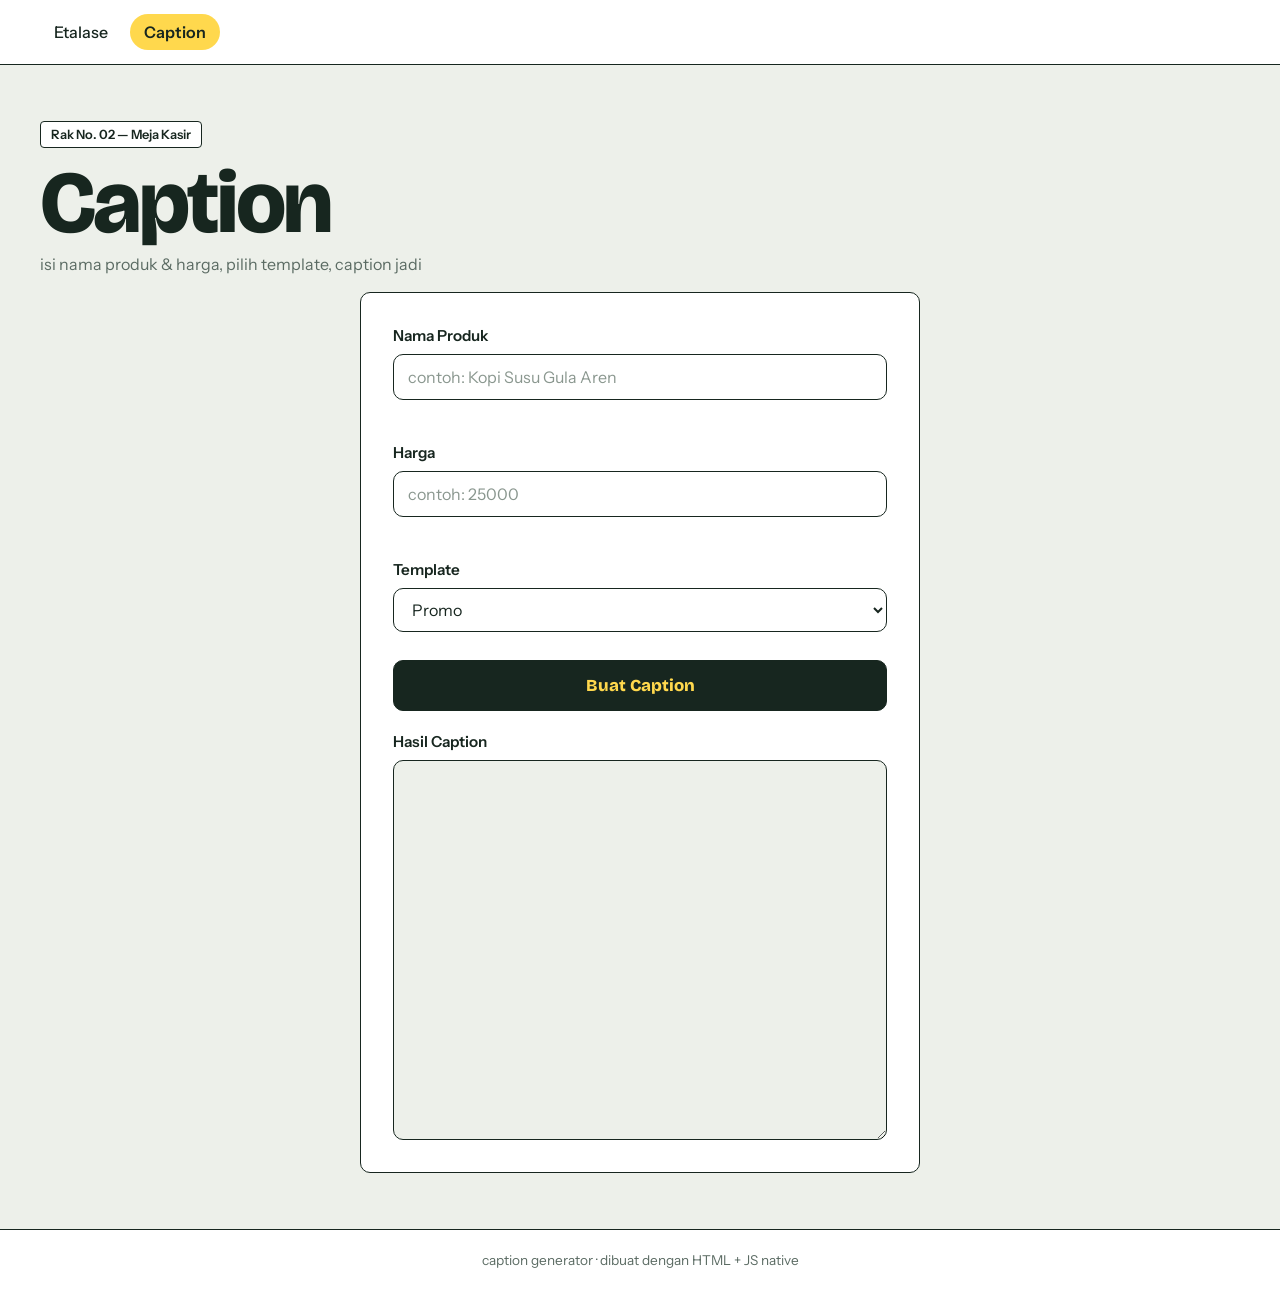
==== form.html @ 746e1d64 "Web dengan endpoint dari dummyjson" ====
<!DOCTYPE html>
<html lang="id">
<head>
<meta charset="UTF-8">
<meta name="viewport" content="width=device-width, initial-scale=1.0">
<title>Caption — Generator Caption Produk</title>
<link rel="stylesheet" href="css/index.css">
<link rel="stylesheet" href="css/form.css">
</head>
<body>

  <nav>
    <a href="index.html">Etalase</a>
    <a href="form.html" aria-current="page">Caption</a>
  </nav>

  <header>
    <div class="eyebrow">Rak No. 02 — Meja Kasir</div>
    <h1>Caption</h1>
    <p>isi nama produk &amp; harga, pilih template, caption jadi</p>
  </header>

  <main>
    <form id="form" novalidate>
      <label for="nama">Nama Produk</label>
      <input type="text" id="nama" placeholder="contoh: Kopi Susu Gula Aren" aria-describedby="nama-error">
      <small class="error" id="nama-error" aria-live="polite"></small>

      <label for="harga">Harga</label>
      <input type="number" id="harga" placeholder="contoh: 25000" aria-describedby="harga-error">
      <small class="error" id="harga-error" aria-live="polite"></small>

      <label for="template">Template</label>
      <select id="template">
        <option value="promo">Promo</option>
        <option value="santai">Santai</option>
        <option value="formal">Formal</option>
      </select>

      <button type="submit">Buat Caption</button>

      <label for="caption">Hasil Caption</label>
      <textarea id="caption" rows="14" readonly></textarea>
    </form>
  </main>

  <footer>
    caption generator &middot; dibuat dengan HTML + JS native
  </footer>

<script src="js/form.js"></script>
</body>
</html>
---- css/index.css ----
@import url('https://fonts.googleapis.com/css2?family=Bricolage+Grotesque:opsz,wght@12..96,600;12..96,800&family=Instrument+Sans:wght@400;500;600&display=swap');

:root {
  --paper: #edf0ea;
  --card: #ffffff;
  --shelf: #e1e7de;
  --ink: #17261f;
  --muted: #5b6b63;
  --line: #c9d1c6;
  --tag: #ffd84d;
  --signal: #1f5eff;
  --ok: #1d7a46;
  --warn: #b45309;
  --bad: #b42318;

  --font-display: 'Bricolage Grotesque', 'Segoe UI', system-ui, sans-serif;
  --font-body: 'Instrument Sans', 'Segoe UI', system-ui, sans-serif;

  --gap: 20px;
  --radius: 10px;
}

*, *::before, *::after { box-sizing: border-box; }
[hidden] { display: none !important; }

html { -webkit-text-size-adjust: 100%; }

body {
  margin: 0;
  min-height: 100vh;
  display: flex;
  flex-direction: column;
  background: var(--paper);
  color: var(--ink);
  font-family: var(--font-body);
  font-size: 16px;
  line-height: 1.5;
}

img { display: block; max-width: 100%; }

:focus-visible {
  outline: 3px solid var(--signal);
  outline-offset: 2px;
}

nav {
  display: flex;
  gap: 8px;
  padding: 14px clamp(16px, 4vw, 40px);
  border-bottom: 1.5px solid var(--ink);
  background: var(--card);
}

nav a {
  padding: 6px 14px;
  border-radius: 999px;
  color: var(--ink);
  text-decoration: none;
  font-weight: 500;
}

nav a:hover { background: var(--shelf); }

nav a[aria-current="page"] {
  background: var(--tag);
  font-weight: 600;
}

header {
  padding: clamp(28px, 6vw, 56px) clamp(16px, 4vw, 40px) 8px;
  max-width: 1280px;
  width: 100%;
  margin: 0 auto;
}

.eyebrow {
  display: inline-block;
  padding: 3px 10px;
  border: 1.5px solid var(--ink);
  border-radius: 4px;
  background: var(--card);
  font-size: 0.8rem;
  font-weight: 600;
}

header h1 {
  margin: 14px 0 6px;
  font-family: var(--font-display);
  font-weight: 800;
  font-size: clamp(2.6rem, 9vw, 5.5rem);
  line-height: 0.95;
  letter-spacing: -0.03em;
}

header p {
  margin: 0;
  max-width: 60ch;
  color: var(--muted);
}

.controls {
  position: sticky;
  top: 0;
  z-index: 10;
  display: flex;
  flex-wrap: wrap;
  gap: 12px;
  max-width: 1280px;
  width: 100%;
  margin: 0 auto;
  padding: 16px clamp(16px, 4vw, 40px);
  background: var(--paper);
}

input[type="text"],
input[type="number"],
select,
textarea {
  font: inherit;
  color: var(--ink);
  background: var(--card);
  border: 1.5px solid var(--ink);
  border-radius: var(--radius);
  padding: 10px 14px;
}

.controls input[type="text"] { flex: 1 1 260px; min-width: 0; }
.controls select { flex: 0 1 240px; cursor: pointer; text-transform: capitalize; }

input::placeholder, textarea::placeholder { color: #8a978f; }

main {
  flex: 1;
  width: 100%;
  max-width: 1280px;
  margin: 0 auto;
  padding: 8px clamp(16px, 4vw, 40px) 56px;
}

#status {
  margin: 8px 0 20px;
  padding: 14px 18px;
  border: 1.5px dashed var(--line);
  border-radius: var(--radius);
  color: var(--muted);
  text-align: center;
}
#status:empty { display: none; }
#status.error { border-color: var(--bad); color: var(--bad); background: #fdf0ee; }

.grid {
  display: grid;
  grid-template-columns: repeat(auto-fill, minmax(210px, 1fr));
  gap: var(--gap);
}

/* ===== Kartu produk =====
   Struktur yang diharapkan dari JS:
   <article class="card">
     <div class="card-img">
       <span class="badge-diskon">-12%</span>
       <img src="..." alt="..." loading="lazy">
     </div>
     <div class="card-body">
       <span class="card-cat">beauty</span>
       <h3 class="card-title">Nama produk</h3>
       <div class="card-meta">
         <span class="rating">4.5</span>
         <span class="stock low">Sisa 4</span>
       </div>
       <div class="card-price-row">
         <span class="price">$9.99</span>
       </div>
     </div>
   </article>
*/
.card {
  display: flex;
  flex-direction: column;
  background: var(--card);
  border: 1.5px solid var(--ink);
  border-radius: var(--radius);
  overflow: hidden;
  content-visibility: auto;
  contain-intrinsic-size: 330px 420px;
}

.card:hover .card-title { text-decoration: underline; text-underline-offset: 3px; }

.card-img {
  position: relative;
  aspect-ratio: 1 / 1;
  background: var(--shelf);
  border-bottom: 1.5px solid var(--ink);
}

.card-img img {
  width: 100%;
  height: 100%;
  object-fit: contain;
  padding: 8px;
}

.badge-diskon {
  position: absolute;
  top: 10px;
  left: 10px;
  padding: 2px 8px;
  border-radius: 4px;
  background: var(--ink);
  color: var(--tag);
  font-size: 0.8rem;
  font-weight: 600;
}

.card-body {
  display: flex;
  flex-direction: column;
  flex: 1;
  gap: 6px;
  padding: 14px;
}

.card-cat {
  color: var(--muted);
  font-size: 0.82rem;
  text-transform: capitalize;
}

.card-title {
  margin: 0;
  font-family: var(--font-display);
  font-weight: 600;
  font-size: 1.05rem;
  line-height: 1.25;
  display: -webkit-box;
  -webkit-line-clamp: 2;
  -webkit-box-orient: vertical;
  overflow: hidden;
}

.card-meta {
  display: flex;
  align-items: center;
  gap: 10px;
  font-size: 0.85rem;
  color: var(--muted);
}

.rating::before { content: "\2605\00a0"; color: #d99a00; }

.stock { color: var(--ok); font-weight: 500; }
.stock.low { color: var(--warn); }
.stock.out { color: var(--bad); }

.card-price-row {
  margin-top: auto;
  padding-top: 10px;
}

.price {
  position: relative;
  display: inline-block;
  padding: 5px 12px 5px 24px;
  background: var(--tag);
  color: var(--ink);
  font-family: var(--font-display);
  font-weight: 800;
  font-size: 1.1rem;
  clip-path: polygon(12px 0, 100% 0, 100% 100%, 12px 100%, 0 50%);
}

.price::before {
  content: "";
  position: absolute;
  left: 9px;
  top: 50%;
  width: 6px;
  height: 6px;
  margin-top: -3px;
  border-radius: 50%;
  background: var(--card);
}

.price-lama {
  margin-left: 8px;
  color: var(--muted);
  font-size: 0.85rem;
  text-decoration: line-through;
}

/* ===== Skeleton loading (opsional) =====
   Isi .grid dengan <div class="card skeleton"></div> x 12 saat fetch */
.skeleton {
  min-height: 330px;
  border-color: var(--line);
  background: linear-gradient(100deg, var(--card) 30%, var(--shelf) 50%, var(--card) 70%);
  background-size: 200% 100%;
  animation: shimmer 1.4s linear infinite;
}

@keyframes shimmer { to { background-position: -200% 0; } }

footer {
  padding: 20px clamp(16px, 4vw, 40px);
  border-top: 1.5px solid var(--ink);
  background: var(--card);
  color: var(--muted);
  font-size: 0.85rem;
  text-align: center;
}

@media (max-width: 560px) {
  .grid { grid-template-columns: repeat(2, 1fr); gap: 12px; }
  .card-body { padding: 10px; }
  .card-title { font-size: 0.95rem; }
  .controls select { flex: 1 1 100%; }
}

@media (prefers-reduced-motion: reduce) {
  .skeleton { animation: none; }
}
---- css/form.css ----
main {
  max-width: 640px;
}

#form {
  display: flex;
  flex-direction: column;
  gap: 6px;
  padding: clamp(18px, 4vw, 32px);
  background: var(--card);
  border: 1.5px solid var(--ink);
  border-radius: var(--radius);
}

#form label {
  margin-top: 14px;
  font-weight: 600;
  font-size: 0.95rem;
}

#form label:first-child { margin-top: 0; }

#form input,
#form select,
#form textarea {
  width: 100%;
}

#form select { cursor: pointer; }

/* ===== Validasi ===== */
.error {
  min-height: 1.2em;
  color: var(--bad);
  font-size: 0.85rem;
}

/* Tambahkan class "invalid" lewat JS pada input yang salah */
#form input.invalid {
  border-color: var(--bad);
  background: #fdf0ee;
}

/* ===== Tombol ===== */
#form button[type="submit"] {
  margin-top: 22px;
  padding: 12px 20px;
  font: inherit;
  font-family: var(--font-display);
  font-weight: 800;
  font-size: 1.05rem;
  color: var(--tag);
  background: var(--ink);
  border: 1.5px solid var(--ink);
  border-radius: var(--radius);
  cursor: pointer;
  transition: background 0.15s, color 0.15s;
}

#form button[type="submit"]:hover {
  background: var(--tag);
  color: var(--ink);
}

#form button[type="submit"]:active { transform: translateY(1px); }

/* ===== Hasil caption ===== */
#caption {
  min-height: 240px;
  resize: vertical;
  background: var(--paper);
  line-height: 1.6;
  white-space: pre-wrap;
}

#caption:focus { outline-offset: 2px; }
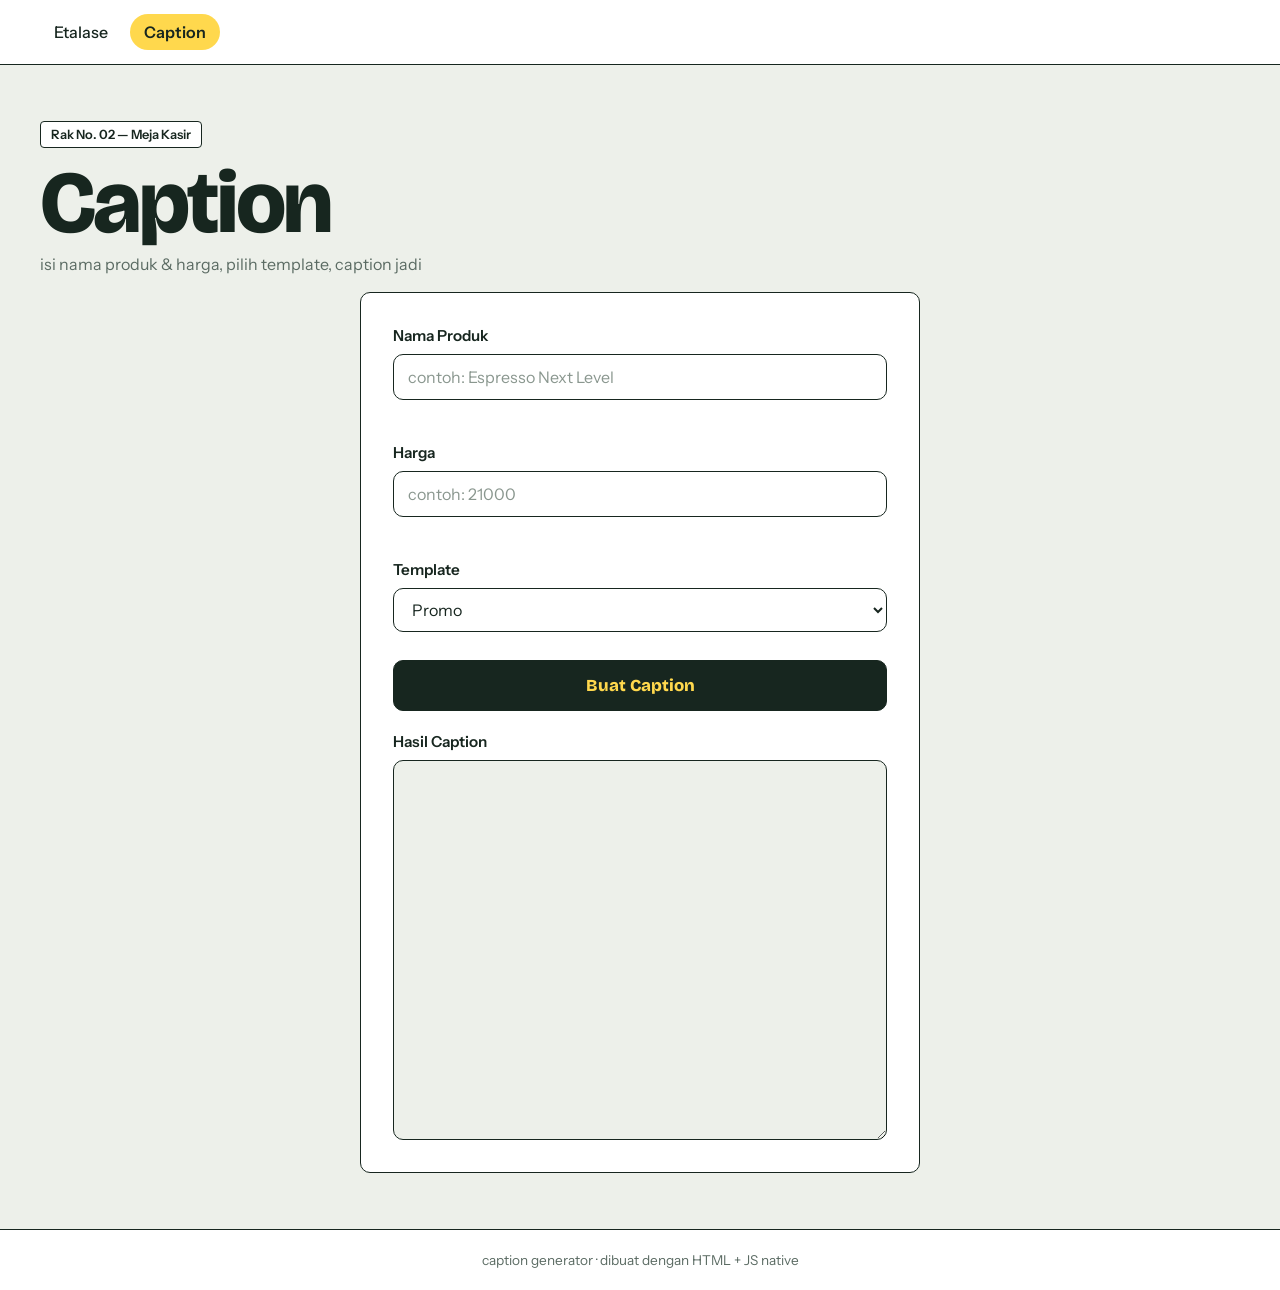
==== commit e027bb2a: "Fetching API,Consume API, dan JavaScript DOM" ====
--- a/form.html
+++ b/form.html
@@ -23,11 +23,11 @@
   <main>
     <form id="form" novalidate>
       <label for="nama">Nama Produk</label>
-      <input type="text" id="nama" placeholder="contoh: Kopi Susu Gula Aren" aria-describedby="nama-error">
+      <input type="text" id="nama" placeholder="contoh: Espresso Next Level" aria-describedby="nama-error">
       <small class="error" id="nama-error" aria-live="polite"></small>
 
       <label for="harga">Harga</label>
-      <input type="number" id="harga" placeholder="contoh: 25000" aria-describedby="harga-error">
+      <input type="number" id="harga" placeholder="contoh: 21000" aria-describedby="harga-error">
       <small class="error" id="harga-error" aria-live="polite"></small>
 
       <label for="template">Template</label>
@@ -35,6 +35,16 @@
         <option value="promo">Promo</option>
         <option value="santai">Santai</option>
         <option value="formal">Formal</option>
+        <option value="flashsale">Flash Sale</option>
+        <option value="storytelling">Storytelling</option>
+        <option value="minimalis">Minimalis</option>
+        <option value="humor">Humor</option>
+        <option value="premium">Premium</option>
+        <option value="problemSolusi">Problem &amp; Solusi</option>
+        <option value="testimoni">Testimoni</option>
+        <option value="newArrival">New Arrival</option>
+        <option value="hadiah">Hadiah</option>
+        <option value="hemat">Hemat</option>
       </select>
 
       <button type="submit">Buat Caption</button>
--- a/css/index.css
+++ b/css/index.css
@@ -155,26 +155,6 @@
   gap: var(--gap);
 }
 
-/* ===== Kartu produk =====
-   Struktur yang diharapkan dari JS:
-   <article class="card">
-     <div class="card-img">
-       <span class="badge-diskon">-12%</span>
-       <img src="..." alt="..." loading="lazy">
-     </div>
-     <div class="card-body">
-       <span class="card-cat">beauty</span>
-       <h3 class="card-title">Nama produk</h3>
-       <div class="card-meta">
-         <span class="rating">4.5</span>
-         <span class="stock low">Sisa 4</span>
-       </div>
-       <div class="card-price-row">
-         <span class="price">$9.99</span>
-       </div>
-     </div>
-   </article>
-*/
 .card {
   display: flex;
   flex-direction: column;
@@ -290,8 +270,6 @@
   text-decoration: line-through;
 }
 
-/* ===== Skeleton loading (opsional) =====
-   Isi .grid dengan <div class="card skeleton"></div> x 12 saat fetch */
 .skeleton {
   min-height: 330px;
   border-color: var(--line);
--- a/css/form.css
+++ b/css/form.css
@@ -29,20 +29,17 @@
 
 #form select { cursor: pointer; }
 
-/* ===== Validasi ===== */
 .error {
   min-height: 1.2em;
   color: var(--bad);
   font-size: 0.85rem;
 }
 
-/* Tambahkan class "invalid" lewat JS pada input yang salah */
 #form input.invalid {
   border-color: var(--bad);
   background: #fdf0ee;
 }
 
-/* ===== Tombol ===== */
 #form button[type="submit"] {
   margin-top: 22px;
   padding: 12px 20px;
@@ -65,7 +62,6 @@
 
 #form button[type="submit"]:active { transform: translateY(1px); }
 
-/* ===== Hasil caption ===== */
 #caption {
   min-height: 240px;
   resize: vertical;
